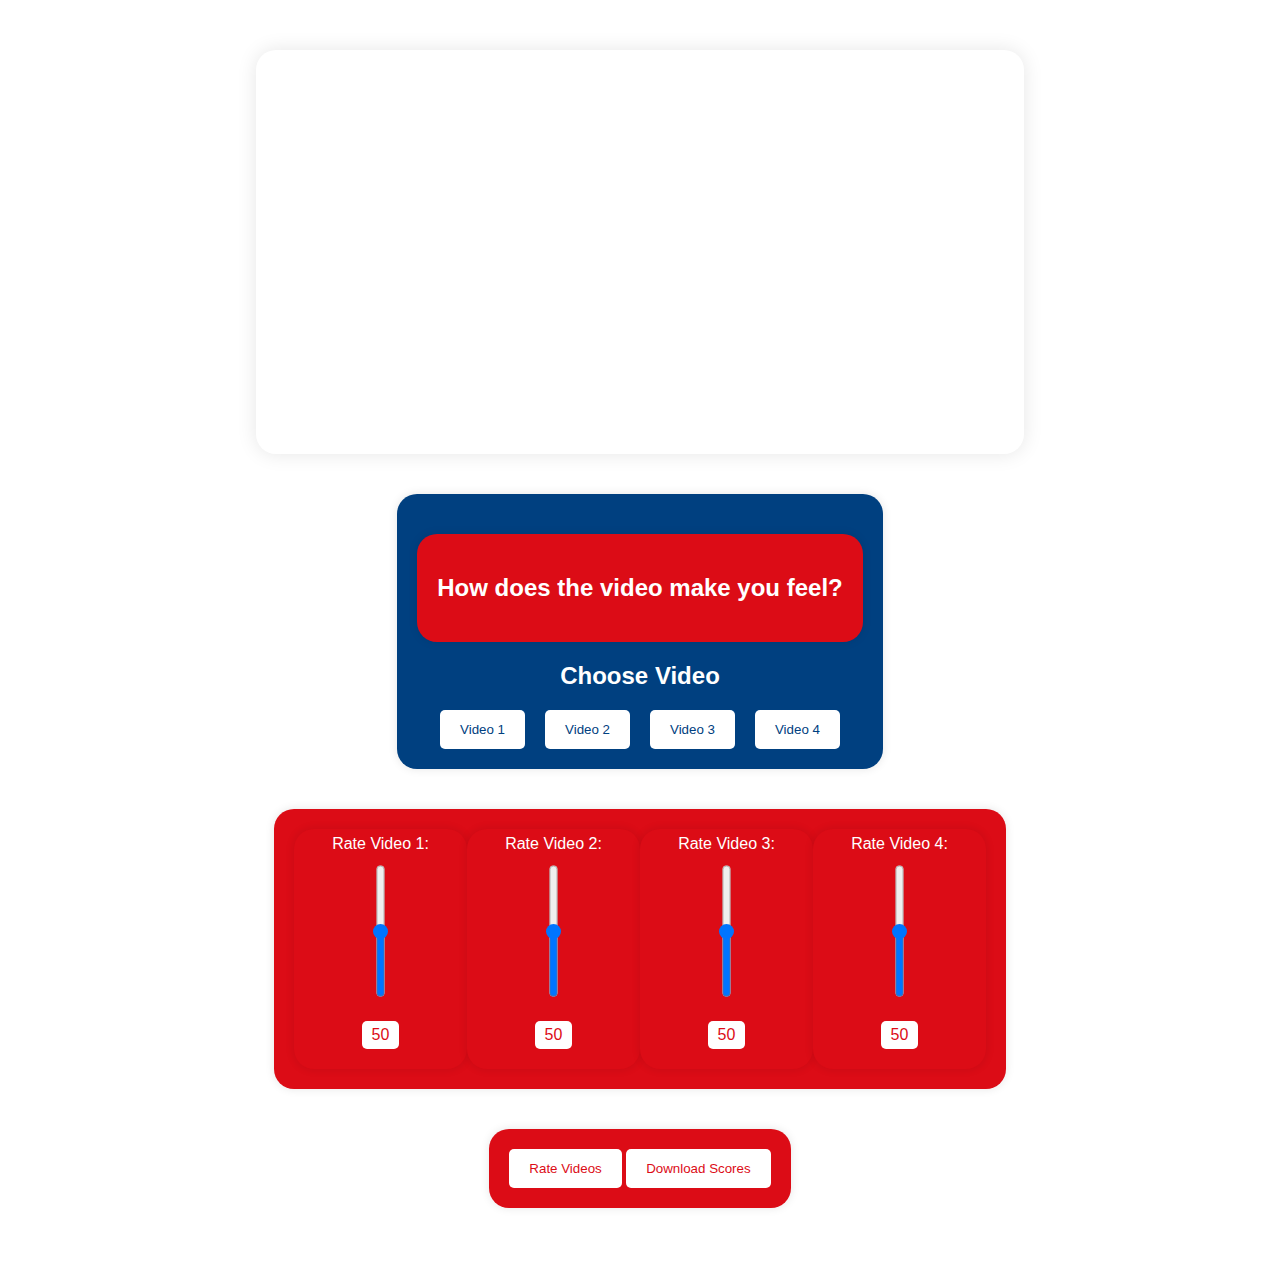
==== templates/index.html @ ab96cafd "initial commit for video comparison page with logs" ====
<!DOCTYPE html>
<html lang="en">

<head>
    <meta charset="UTF-8">
    <meta name="viewport" content="width=device-width, initial-scale=1.0">
    <title>YouTube Feedback</title>
    <style>
        body {
            background-color: #fff;
            font-family: 'Arial', sans-serif;
            color: #333;
            text-align: center;
            margin: 0;
            padding: 50px 20px;
            display: flex;
            flex-direction: column;
            align-items: center;
        }

        /* Red rounded boxes style */
        .red-rounded-box {
            background-color: #DC0C16;
            border-radius: 20px;
            box-shadow: 0 0 10px rgba(0, 0, 0, 0.1);
            padding: 20px;
            max-width: 800px;
            margin: 20px auto;
        }

        .red-rounded-box h2 {
            color: #fff;
        }

        .red-rounded-box button {
            background-color: #fff;
            color: #DC0C16;
            padding: 12px 20px;
            border: none;
            border-radius: 5px;
            cursor: pointer;
            transition: background-color 0.3s, color 0.3s;
        }

        .red-rounded-box button:hover {
            background-color: #DC0C16;
            color: #fff;
        }

        /* Video styles */
        .video-container {
            display: flex;
            justify-content: center;
            margin-bottom: 20px;
        }

        .video {
            width: 60vw;
            max-width: 800px;
            border-radius: 20px;
            box-shadow: 0 0 20px rgba(0, 0, 0, 0.1);
            overflow: hidden;
            display: none;
        }

        .video.active {
            display: block;
        }

        .video iframe {
            width: 100%;
            height: 400px;
            border-radius: 20px;
        }

        .video-feedback {
            padding: 20px;
            background-color: #004080; /* Deep blue color */
            border-radius: 20px;
            box-shadow: 0 0 10px rgba(0, 0, 0, 0.1);
            max-width: 800px;
            margin: 20px auto;
            text-align: center;
            color: #fff; /* White text for contrast */
        }

        .video-feedback h2 {
            color: #fff;
            font-size: 24px; /* Increased font size for prominence */
        }

        .video-feedback button {
            background-color: #fff;
            color: #004080; /* Deep blue color */
            padding: 12px 20px;
            border: none;
            border-radius: 5px;
            cursor: pointer;
            transition: background-color 0.3s, color 0.3s;
        }

        .video-feedback button:hover {
            background-color: #004080; /* Deep blue color */
            color: #fff;
        }

        .video-buttons {
            margin-top: 20px;
            display: flex;
            justify-content: center;
        }

        .video-buttons button {
            margin: 0 10px;
        }

        /* Slider styles */
        .slider-container {
            display: flex;
            justify-content: space-between;
            max-width: 400px;
            margin: 20px auto;
        }

        .slider-wrapper {
            background-color: #DC0C16;
            border-radius: 20px;
            box-shadow: 0 0 10px rgba(0, 0, 0, 0.1);
            padding: 20px;
            height: 200px;
            display: flex;
            flex-direction: column;
            align-items: center;
            justify-content: flex-end;
            position: relative;
        }

        .slider-container label {
            display: block;
            margin-bottom: 60px;
            color: #fff;
        }

        input[type="range"] {
            width: 100%;
            margin-top: 10px;
            transform: rotate(90deg);
            transform-origin: 50% 50%;
            direction: rtl;
        }

        .score-box {
            background-color: #fff;
            color: #DC0C16;
            border-radius: 5px;
            padding: 5px 10px;
            margin-top: 80px;
        }

        /* Next page button styles */
        #next-page-btn-container,
        #sliders-container {
            background-color: #DC0C16;
            border-radius: 20px;
            box-shadow: 0 0 10px rgba(0, 0, 0, 0.1);
            padding: 20px;
            margin: 20px auto;
            max-width: 800px;
        }

        #next-page-btn,
        #rate-video-btn,
        #download-scores-btn {
            background-color: #fff;
            color: #DC0C16;
            padding: 12px 20px;
            border: none;
            border-radius: 5px;
            cursor: pointer;
            transition: background-color 0.3s, color 0.3s;
        }

        #next-page-btn:hover,
        #rate-video-btn:hover,
        #download-scores-btn:hover {
            background-color: #DC0C16;
            color: #fff;
        }

        .statement-box {
            background-color: #DC0C16;
            border-radius: 20px;
            box-shadow: 0 0 10px rgba(0, 0, 0, 0.1);
            padding: 20px;
            max-width: 800px;
            margin: 20px auto;
            text-align: center;
            color: #fff;
        }

        .statement-box h2 {
            color: #fff;
        }
    </style>
</head>

<body>
    <div class="video-container">
        <div class="video active" id="video1">
            <iframe src="https://www.youtube.com/embed/taNwhaBQS-0?autoplay=0&controls=0&mute=0&loop=0&start=0&end=0&rel=0&modestbranding=1&showinfo=0&enablejsapi=1&color=red" frameborder="0" allowfullscreen></iframe>
        </div>
        <div class="video" id="video2">
            <iframe src="https://www.youtube.com/embed/oWzzNvcxY4w?autoplay=0&controls=0&mute=0&loop=0&start=0&end=0&rel=0&modestbranding=1&showinfo=0&enablejsapi=1&color=red" frameborder="0" allowfullscreen></iframe>
        </div>
        <div class="video" id="video3">
            <iframe src="https://www.youtube.com/embed/oPEU9DO6tBw?autoplay=0&controls=0&mute=0&loop=0&start=0&end=0&rel=0&modestbranding=1&showinfo=0&enablejsapi=1&color=red" frameborder="0" allowfullscreen></iframe>
        </div>
        <div class="video" id="video4">
            <iframe src="https://www.youtube.com/embed/ozhHrzOXZkI?autoplay=0&controls=0&mute=0&loop=0&start=0&end=0&rel=0&modestbranding=1&showinfo=0&enablejsapi=1&color=red" frameborder="0" allowfullscreen></iframe>
        </div>
    </div>

    <div class="video-feedback red-rounded-box">
        <div class="statement-box red-rounded-box">
            <h2>How does the video make you feel?</h2>
        </div>
        <h2>Choose Video</h2>
        <div class="video-buttons">
            <button onclick="showVideo('video1')">Video 1</button>
            <button onclick="showVideo('video2')">Video 2</button>
            <button onclick="showVideo('video3')">Video 3</button>
            <button onclick="showVideo('video4')">Video 4</button>
        </div>
    </div>

    <div id="sliders-container" class="slider-container red-rounded-box">
        <div class="slider-wrapper">
            <label for="video1-feedback">Rate Video 1:</label>
            <input type="range" id="video1-feedback" name="video1-feedback" min="0" max="100" step="1" value="50">
            <div class="score-box" id="score-video1">50</div>
        </div>
        <div class="slider-wrapper">
            <label for="video2-feedback">Rate Video 2:</label>
            <input type="range" id="video2-feedback" name="video2-feedback" min="0" max="100" step="1" value="50">
            <div class="score-box" id="score-video2">50</div>
        </div>
        <div class="slider-wrapper">
            <label for="video3-feedback">Rate Video 3:</label>
            <input type="range" id="video3-feedback" name="video3-feedback" min="0" max="100" step="1" value="50">
            <div class="score-box" id="score-video3">50</div>
        </div>
        <div class="slider-wrapper">
            <label for="video4-feedback">Rate Video 4:</label>
            <input type="range" id="video4-feedback" name="video4-feedback" min="0" max="100" step="1" value="50">
            <div class="score-box" id="score-video4">50</div>
        </div>
    </div>

    <div id="next-page-btn-container" class="red-rounded-box">
        <button id="rate-video-btn">Rate Videos</button>
        <button id="download-scores-btn" onclick="saveScoresToFile()">Download Scores</button>
    </div>

    <script>
        var videoScores = {
            'video1': 50,
            'video2': 50,
            'video3': 50,
            'video4': 50
        };

        var player;

        function onYouTubePlayerAPIReady() {
            player = new YT.Player('player', {
                height: '315',
                width: '560',
                videoId: 'bpOR_HuHRNs',
            });
            document.getElementById('resume').onclick = function () {
                player.playVideo();
            };
            document.getElementById('pause').onclick = function () {
                player.pauseVideo();
            };
        }

        function showVideo(videoId) {
            document.querySelectorAll('.video').forEach(function (video) {
                video.classList.remove('active');
            });

            // Pause the currently playing video
            if (player) {
                player.pauseVideo();
            }

            document.getElementById(videoId).classList.add('active');
        }

        function updateScoreBox(slider, scoreBoxId) {
            var score = parseInt(slider.value);

            var scoreBox = document.getElementById(scoreBoxId);
            if (score >= 0 && score <= 20) {
                scoreBox.innerText = "Bad";
            } else if (score >= 21 && score <= 40) {
                scoreBox.innerText = "Poor";
            } else if (score >= 41 && score <= 60) {
                scoreBox.innerText = "Fair";
            } else if (score >= 61 && score <= 80) {
                scoreBox.innerText = "Good";
            } else {
                scoreBox.innerText = "Excellent";
            }

            var videoId = slider.id.replace('-feedback', '');
            videoScores[videoId] = score;
        }

        document.querySelectorAll('input[type="range"]').forEach(function (slider) {
            slider.addEventListener('input', function () {
                var scoreBoxId = 'score-' + slider.id.replace('-feedback', '');
                updateScoreBox(slider, scoreBoxId);
            });
        });

        function saveScoresToFile() {
            var scoresJSON = JSON.stringify(videoScores, null, 2);
            var blob = new Blob([scoresJSON], { type: 'text/plain' });
            var a = document.createElement('a');
            a.href = window.URL.createObjectURL(blob);
            a.download = 'video_scores.txt';
            a.click();
        }
    </script>
</body>

</html>
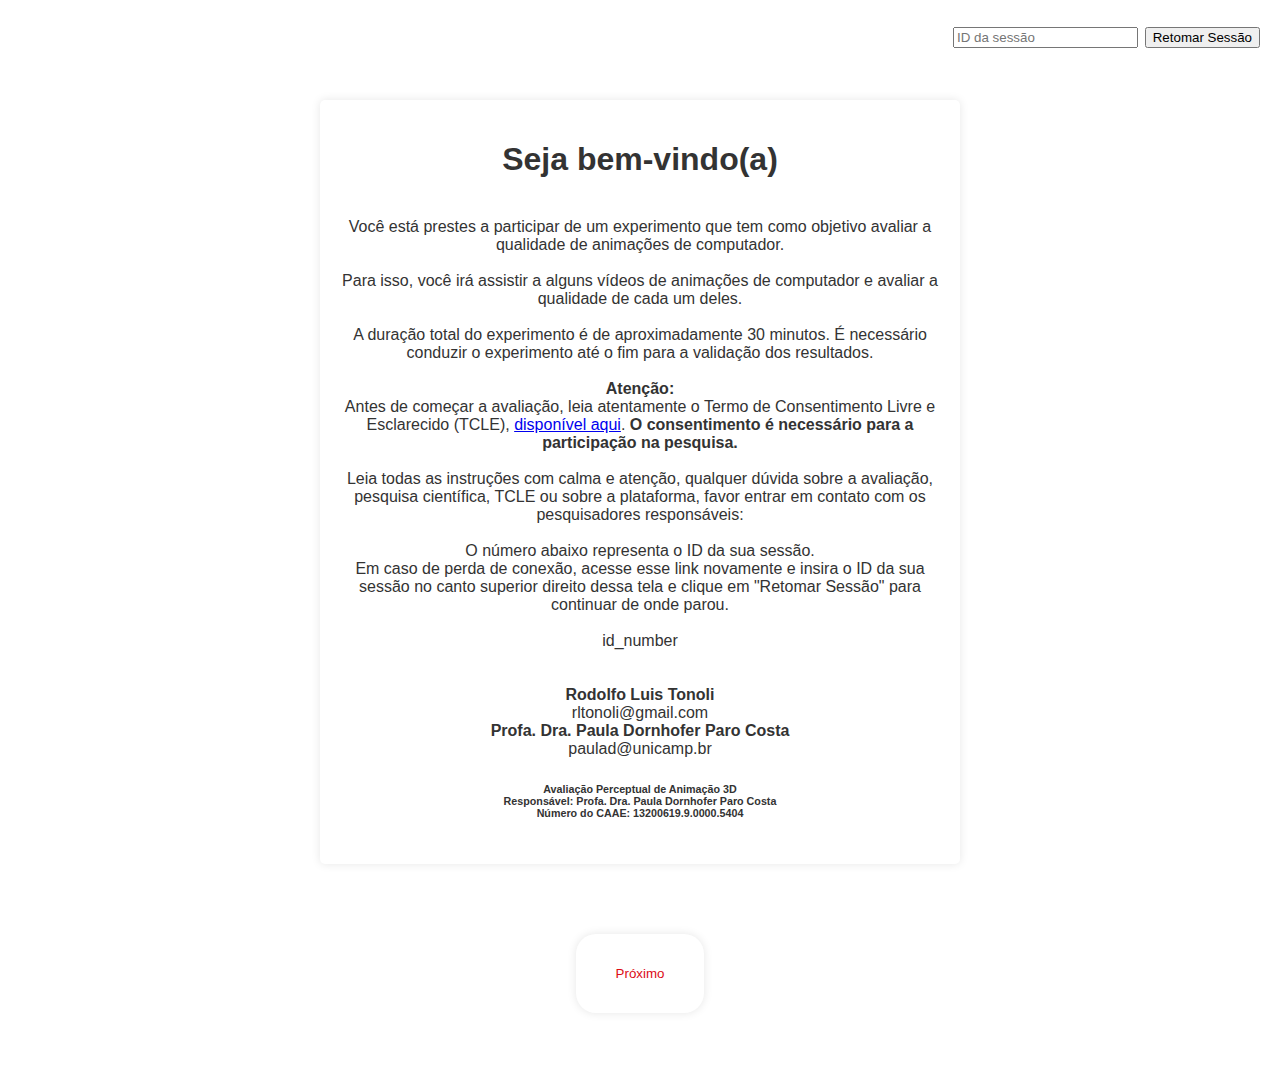
==== commit 5b036023: "first complete working version" ====
--- a/templates/index.html
+++ b/templates/index.html
@@ -4,335 +4,102 @@
 <head>
     <meta charset="UTF-8">
     <meta name="viewport" content="width=device-width, initial-scale=1.0">
-    <title>YouTube Feedback</title>
-    <style>
-        body {
-            background-color: #fff;
-            font-family: 'Arial', sans-serif;
-            color: #333;
-            text-align: center;
-            margin: 0;
-            padding: 50px 20px;
-            display: flex;
-            flex-direction: column;
-            align-items: center;
-        }
-
-        /* Red rounded boxes style */
-        .red-rounded-box {
-            background-color: #DC0C16;
-            border-radius: 20px;
-            box-shadow: 0 0 10px rgba(0, 0, 0, 0.1);
-            padding: 20px;
-            max-width: 800px;
-            margin: 20px auto;
-        }
-
-        .red-rounded-box h2 {
-            color: #fff;
-        }
-
-        .red-rounded-box button {
-            background-color: #fff;
-            color: #DC0C16;
-            padding: 12px 20px;
-            border: none;
-            border-radius: 5px;
-            cursor: pointer;
-            transition: background-color 0.3s, color 0.3s;
-        }
-
-        .red-rounded-box button:hover {
-            background-color: #DC0C16;
-            color: #fff;
-        }
-
-        /* Video styles */
-        .video-container {
-            display: flex;
-            justify-content: center;
-            margin-bottom: 20px;
-        }
-
-        .video {
-            width: 60vw;
-            max-width: 800px;
-            border-radius: 20px;
-            box-shadow: 0 0 20px rgba(0, 0, 0, 0.1);
-            overflow: hidden;
-            display: none;
-        }
-
-        .video.active {
-            display: block;
-        }
-
-        .video iframe {
-            width: 100%;
-            height: 400px;
-            border-radius: 20px;
-        }
-
-        .video-feedback {
-            padding: 20px;
-            background-color: #004080; /* Deep blue color */
-            border-radius: 20px;
-            box-shadow: 0 0 10px rgba(0, 0, 0, 0.1);
-            max-width: 800px;
-            margin: 20px auto;
-            text-align: center;
-            color: #fff; /* White text for contrast */
-        }
-
-        .video-feedback h2 {
-            color: #fff;
-            font-size: 24px; /* Increased font size for prominence */
-        }
-
-        .video-feedback button {
-            background-color: #fff;
-            color: #004080; /* Deep blue color */
-            padding: 12px 20px;
-            border: none;
-            border-radius: 5px;
-            cursor: pointer;
-            transition: background-color 0.3s, color 0.3s;
-        }
-
-        .video-feedback button:hover {
-            background-color: #004080; /* Deep blue color */
-            color: #fff;
-        }
-
-        .video-buttons {
-            margin-top: 20px;
-            display: flex;
-            justify-content: center;
-        }
-
-        .video-buttons button {
-            margin: 0 10px;
-        }
-
-        /* Slider styles */
-        .slider-container {
-            display: flex;
-            justify-content: space-between;
-            max-width: 400px;
-            margin: 20px auto;
-        }
-
-        .slider-wrapper {
-            background-color: #DC0C16;
-            border-radius: 20px;
-            box-shadow: 0 0 10px rgba(0, 0, 0, 0.1);
-            padding: 20px;
-            height: 200px;
-            display: flex;
-            flex-direction: column;
-            align-items: center;
-            justify-content: flex-end;
-            position: relative;
-        }
-
-        .slider-container label {
-            display: block;
-            margin-bottom: 60px;
-            color: #fff;
-        }
-
-        input[type="range"] {
-            width: 100%;
-            margin-top: 10px;
-            transform: rotate(90deg);
-            transform-origin: 50% 50%;
-            direction: rtl;
-        }
-
-        .score-box {
-            background-color: #fff;
-            color: #DC0C16;
-            border-radius: 5px;
-            padding: 5px 10px;
-            margin-top: 80px;
-        }
-
-        /* Next page button styles */
-        #next-page-btn-container,
-        #sliders-container {
-            background-color: #DC0C16;
-            border-radius: 20px;
-            box-shadow: 0 0 10px rgba(0, 0, 0, 0.1);
-            padding: 20px;
-            margin: 20px auto;
-            max-width: 800px;
-        }
-
-        #next-page-btn,
-        #rate-video-btn,
-        #download-scores-btn {
-            background-color: #fff;
-            color: #DC0C16;
-            padding: 12px 20px;
-            border: none;
-            border-radius: 5px;
-            cursor: pointer;
-            transition: background-color 0.3s, color 0.3s;
-        }
-
-        #next-page-btn:hover,
-        #rate-video-btn:hover,
-        #download-scores-btn:hover {
-            background-color: #DC0C16;
-            color: #fff;
-        }
-
-        .statement-box {
-            background-color: #DC0C16;
-            border-radius: 20px;
-            box-shadow: 0 0 10px rgba(0, 0, 0, 0.1);
-            padding: 20px;
-            max-width: 800px;
-            margin: 20px auto;
-            text-align: center;
-            color: #fff;
-        }
-
-        .statement-box h2 {
-            color: #fff;
-        }
-    </style>
+    <link rel="stylesheet" href="..\styles\styles.css">
+    <title>Welcome</title>
 </head>
 
 <body>
-    <div class="video-container">
-        <div class="video active" id="video1">
-            <iframe src="https://www.youtube.com/embed/taNwhaBQS-0?autoplay=0&controls=0&mute=0&loop=0&start=0&end=0&rel=0&modestbranding=1&showinfo=0&enablejsapi=1&color=red" frameborder="0" allowfullscreen></iframe>
-        </div>
-        <div class="video" id="video2">
-            <iframe src="https://www.youtube.com/embed/oWzzNvcxY4w?autoplay=0&controls=0&mute=0&loop=0&start=0&end=0&rel=0&modestbranding=1&showinfo=0&enablejsapi=1&color=red" frameborder="0" allowfullscreen></iframe>
-        </div>
-        <div class="video" id="video3">
-            <iframe src="https://www.youtube.com/embed/oPEU9DO6tBw?autoplay=0&controls=0&mute=0&loop=0&start=0&end=0&rel=0&modestbranding=1&showinfo=0&enablejsapi=1&color=red" frameborder="0" allowfullscreen></iframe>
-        </div>
-        <div class="video" id="video4">
-            <iframe src="https://www.youtube.com/embed/ozhHrzOXZkI?autoplay=0&controls=0&mute=0&loop=0&start=0&end=0&rel=0&modestbranding=1&showinfo=0&enablejsapi=1&color=red" frameborder="0" allowfullscreen></iframe>
-        </div>
+    <div class="session-id" id="session_id_canvas">
+        <input type="text" id="session_id" name="session_id" placeholder="ID da sessão">
+        <button id="session_id_button">Retomar Sessão</button>
+    </div>
+    <div class="text-container">
+        <h1>Seja bem-vindo(a)</h1><br />
+
+        Você está prestes a participar de um experimento que tem como objetivo avaliar a qualidade de animações de computador. <br /><br />
+
+        Para isso, você irá assistir a alguns vídeos de animações de computador e avaliar a qualidade de cada um deles. <br /><br />
+
+        A duração total do experimento é de aproximadamente 30 minutos. É necessário conduzir o experimento até o fim para a validação dos resultados.<br /><br />
+
+
+        <b>Atenção:</b> <br />
+        Antes de começar a avaliação, leia atentamente o Termo de Consentimento Livre e Esclarecido (TCLE), <a href="https://drive.google.com/file/d/1fkCKyTSYfiZGR6XLO9KrpdduGQ2QEZOW/view?usp=drive_link">disponível aqui</a>. <b>O consentimento é necessário para a participação na pesquisa.</b> <br /><br />
+
+        Leia todas as instruções com calma e atenção, qualquer dúvida sobre a avaliação, pesquisa científica, TCLE ou sobre a plataforma, favor entrar em contato com os pesquisadores responsáveis: <br /><br />
+
+        O número abaixo representa o ID da sua sessão. <br />Em caso de perda de conexão, acesse esse link novamente e insira o ID da sua sessão no canto superior direito dessa tela e clique em "Retomar Sessão" para continuar de onde parou. <br /><br />
+
+        <div id="session_id_number">id_number</div><br /><br />
+
+        <b>Rodolfo Luis Tonoli</b> <br />
+        rltonoli@gmail.com <br />
+
+        <b>Profa. Dra. Paula Dornhofer Paro Costa</b> <br />
+        paulad@unicamp.br <br />
+
+        <h6>Avaliação Perceptual de Animação 3D<br />
+            Responsável: Profa. Dra. Paula Dornhofer Paro Costa<br />
+            Número do CAAE: 13200619.9.0000.5404</h6>
+
     </div>
 
-    <div class="video-feedback red-rounded-box">
-        <div class="statement-box red-rounded-box">
-            <h2>How does the video make you feel?</h2>
-        </div>
-        <h2>Choose Video</h2>
-        <div class="video-buttons">
-            <button onclick="showVideo('video1')">Video 1</button>
-            <button onclick="showVideo('video2')">Video 2</button>
-            <button onclick="showVideo('video3')">Video 3</button>
-            <button onclick="showVideo('video4')">Video 4</button>
-        </div>
+
+    <div id="next-page-btn-container" class="red-rounded-box">
+        <button id="nextPageBtn">Próximo</button>
     </div>
 
-    <div id="sliders-container" class="slider-container red-rounded-box">
-        <div class="slider-wrapper">
-            <label for="video1-feedback">Rate Video 1:</label>
-            <input type="range" id="video1-feedback" name="video1-feedback" min="0" max="100" step="1" value="50">
-            <div class="score-box" id="score-video1">50</div>
-        </div>
-        <div class="slider-wrapper">
-            <label for="video2-feedback">Rate Video 2:</label>
-            <input type="range" id="video2-feedback" name="video2-feedback" min="0" max="100" step="1" value="50">
-            <div class="score-box" id="score-video2">50</div>
-        </div>
-        <div class="slider-wrapper">
-            <label for="video3-feedback">Rate Video 3:</label>
-            <input type="range" id="video3-feedback" name="video3-feedback" min="0" max="100" step="1" value="50">
-            <div class="score-box" id="score-video3">50</div>
-        </div>
-        <div class="slider-wrapper">
-            <label for="video4-feedback">Rate Video 4:</label>
-            <input type="range" id="video4-feedback" name="video4-feedback" min="0" max="100" step="1" value="50">
-            <div class="score-box" id="score-video4">50</div>
-        </div>
-    </div>
+    <script src="https://code.jquery.com/jquery-3.6.4.min.js"></script>
+    <script>
 
-    <div id="next-page-btn-container" class="red-rounded-box">
-        <button id="rate-video-btn">Rate Videos</button>
-        <button id="download-scores-btn" onclick="saveScoresToFile()">Download Scores</button>
-    </div>
-
-    <script>
-        var videoScores = {
-            'video1': 50,
-            'video2': 50,
-            'video3': 50,
-            'video4': 50
-        };
-
-        var player;
-
-        function onYouTubePlayerAPIReady() {
-            player = new YT.Player('player', {
-                height: '315',
-                width: '560',
-                videoId: 'bpOR_HuHRNs',
-            });
-            document.getElementById('resume').onclick = function () {
-                player.playVideo();
-            };
-            document.getElementById('pause').onclick = function () {
-                player.pauseVideo();
-            };
-        }
-
-        function showVideo(videoId) {
-            document.querySelectorAll('.video').forEach(function (video) {
-                video.classList.remove('active');
+        var myData = {{ data|tojson|safe }};
+        //document.getElementById('session_id').innerHTML = 'texts';
+        document.getElementById("session_id_number").innerHTML = "ID: <b>" + myData.id + "</b>";
+        $(document).ready(function () {
+            // Wrap up everything and goes to the next page
+            $("#nextPageBtn").click(function () {
+                var jsondata = JSON.stringify({'Next': "introp1"})
+                sendDataToFlask(jsondata, "/process_answer");
             });
 
-            // Pause the currently playing video
-            if (player) {
-                player.pauseVideo();
+            $("#session_id_button").click(function() {
+                // Retrieve the value of the input field
+                var sessionId = $("#session_id").val();
+
+                // Check if the input field is not empty
+                if (sessionId.trim() !== "") {
+                    // Input field is not empty, do something
+                    var jsondata = JSON.stringify({"id": sessionId, "NextPage": true})
+                    sendDataToFlask(jsondata, "/loadSession");
+                } else {
+                    // Input field is empty, show an error message
+                    alert("ID da Sessão está vazio!");
+                }
+            });
+
+            function sendDataToFlask(jsondata, url_link) {
+                $.ajax({
+                    type: "POST",
+                    url: url_link,
+                    data: jsondata,
+                    contentType: "application/json; charset=utf-8",
+                    dataType: "json",
+                    success: function (data) {
+                        if (data.redirect) {
+                            window.location.href = data.redirect;
+                        } else {
+                            console.log('Success:', data);
+                        }
+                    },
+                    error: function (xhr, status, error) {
+                        console.log('AJAX Error:', xhr.responseText);
+                        console.log("Error status:", status);
+                        console.log("Error message:", error);
+                    }
+                });
             }
 
-            document.getElementById(videoId).classList.add('active');
-        }
-
-        function updateScoreBox(slider, scoreBoxId) {
-            var score = parseInt(slider.value);
-
-            var scoreBox = document.getElementById(scoreBoxId);
-            if (score >= 0 && score <= 20) {
-                scoreBox.innerText = "Bad";
-            } else if (score >= 21 && score <= 40) {
-                scoreBox.innerText = "Poor";
-            } else if (score >= 41 && score <= 60) {
-                scoreBox.innerText = "Fair";
-            } else if (score >= 61 && score <= 80) {
-                scoreBox.innerText = "Good";
-            } else {
-                scoreBox.innerText = "Excellent";
-            }
-
-            var videoId = slider.id.replace('-feedback', '');
-            videoScores[videoId] = score;
-        }
-
-        document.querySelectorAll('input[type="range"]').forEach(function (slider) {
-            slider.addEventListener('input', function () {
-                var scoreBoxId = 'score-' + slider.id.replace('-feedback', '');
-                updateScoreBox(slider, scoreBoxId);
-            });
         });
-
-        function saveScoresToFile() {
-            var scoresJSON = JSON.stringify(videoScores, null, 2);
-            var blob = new Blob([scoresJSON], { type: 'text/plain' });
-            var a = document.createElement('a');
-            a.href = window.URL.createObjectURL(blob);
-            a.download = 'video_scores.txt';
-            a.click();
-        }
     </script>
 </body>
 
